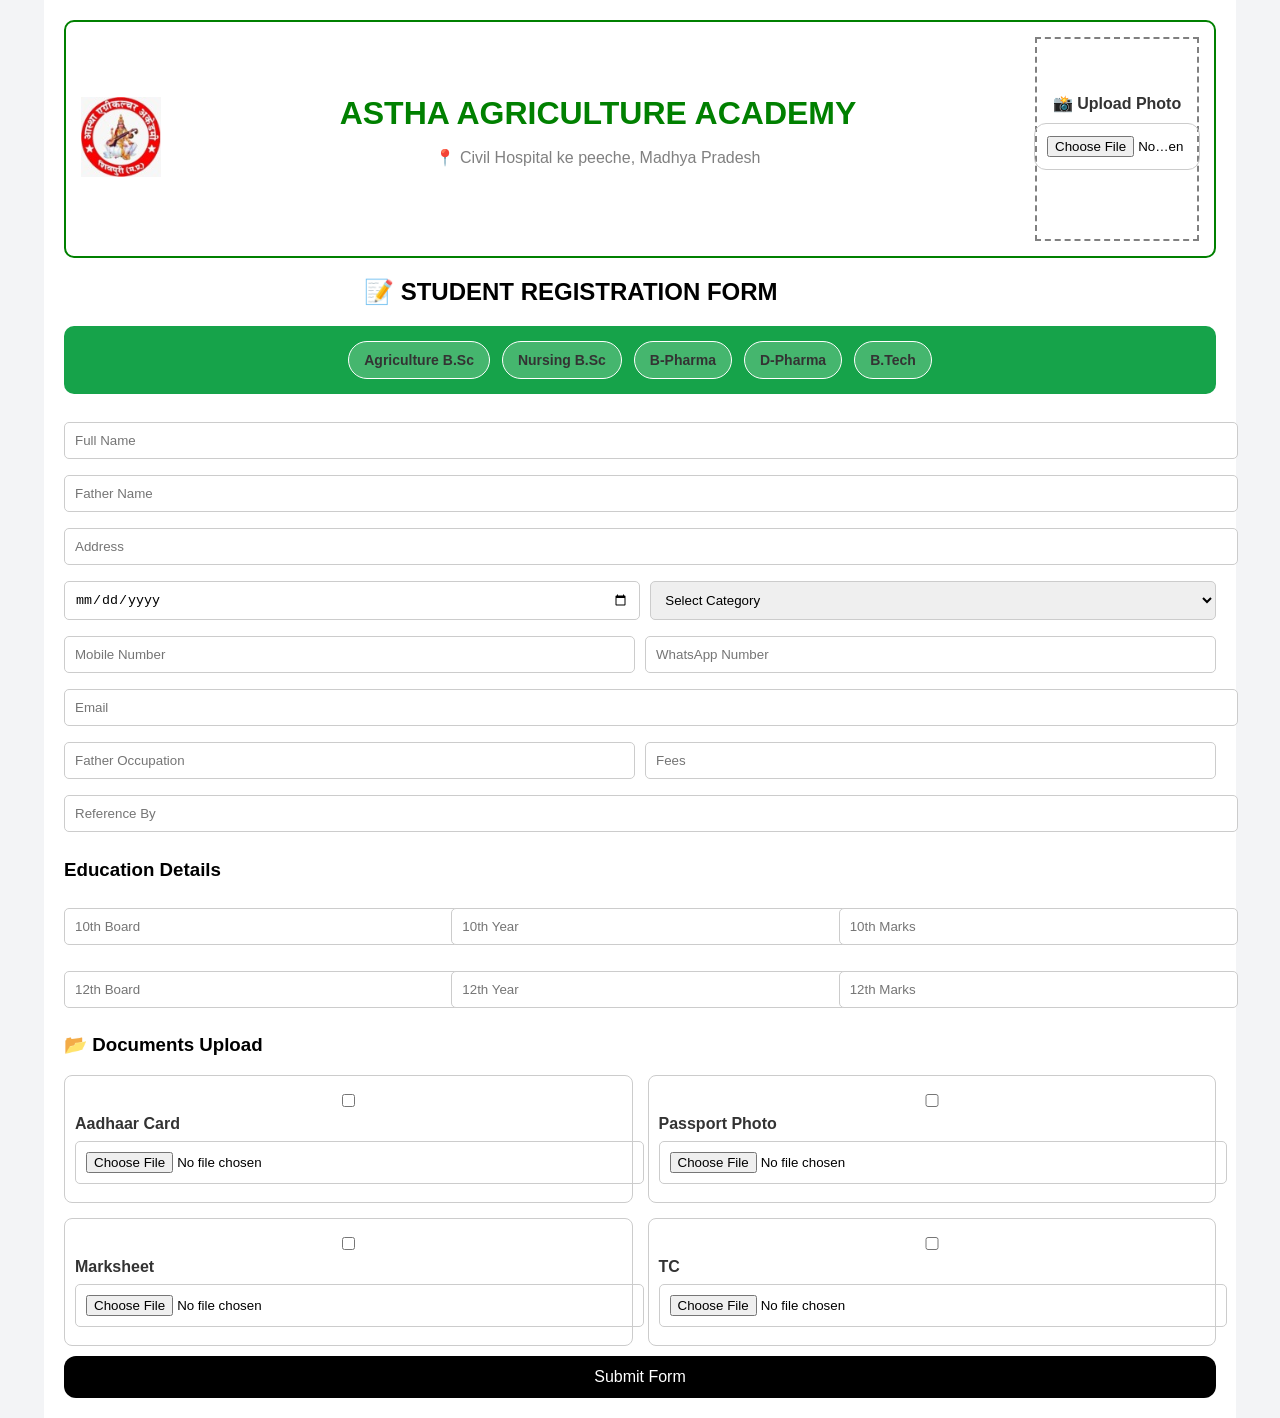
==== form.html @ 6e3533cc "form" ====
<!DOCTYPE html>
<html lang="en">
<head>
  <meta charset="UTF-8">
  <meta name="viewport" content="width=device-width, initial-scale=1.0">
  <title>Astha Agriculture Form</title>
  <link rel="stylesheet" href="style.css">
  <style>
body {
  margin: 0;
  font-family: Arial;
  background: #f3f4f6;
}

.container {
  width: 90%;
  margin: auto;
  background: white;
  padding: 20px;
}

.header {
  display: flex;
  justify-content: space-between;
  align-items: center;
  gap: 15px;
  border: 2px solid green;
  padding: 15px;
  border-radius: 10px;
  flex-wrap: wrap;
}

.logo img {
  width: 80px;
  height: 80px;
}

.title {
  text-align: center;
  flex: 1;
}

.title h1 {
  color: green;
  margin: 0;
}

.photo-box {
  width: 140px;
  height: 180px;
  border: 2px dashed gray;
  display: flex;
  flex-direction: column;
  justify-content: center;
  align-items: center;
}

.course-bar {
  background: green;
  color: white;
  padding: 10px;
  display: flex;
  justify-content: space-around;
  flex-wrap: wrap;
  margin-top: 10px;
}

form input, form select {
  width: 100%;
  padding: 10px;
  margin: 8px 0;
  border: 1px solid #ccc;
  border-radius: 5px;
}

.row {
  display: flex;
  gap: 10px;
}

.table {
  display: grid;
  grid-template-columns: repeat(3, 1fr);
  gap: 10px;
}

.documents {
  display: grid;
  grid-template-columns: repeat(2, 1fr);
  gap: 15px;
}

.doc-box {
  border: 1px solid #ccc;
  padding: 10px;
  border-radius: 8px;
}

button {
  width: 100%;
  padding: 12px;
  background: black;
  color: white;
  border: none;
  margin-top: 10px;
  cursor: pointer;
}

button:hover {
  background: #333;
}

@media (max-width: 768px) {
  .header {
    flex-direction: column;
    text-align: center;
  }

  .row {
    flex-direction: column;
  }

  .table {
    grid-template-columns: 1fr;
  }

  .documents {
    grid-template-columns: 1fr;
  }

  .course-bar {
    flex-direction: column;
  }
}
.course-bar {
  display: flex;
  flex-wrap: wrap;
  gap: 12px;
  padding: 15px;
  background: #16a34a;
  border-radius: 10px;
  margin: 15px 0;
  color: white;
  justify-content: center;
}

/* HIDE DEFAULT RADIO */
.course-bar input[type="radio"] {
  display: none;
}

/* LABEL AS BUTTON */
.course-bar label {
  padding: 10px 15px;
  background: rgba(255, 255, 255, 0.2);
  border: 1px solid white;
  border-radius: 25px;
  cursor: pointer;
  transition: 0.3s;
  font-size: 14px;
}

/* HOVER EFFECT */
.course-bar label:hover {
  background: white;
  color: #16a34a;
}

/* SELECTED STATE */
.course-bar input[type="radio"]:checked + label {
  background: white;
  color: #16a34a;
  font-weight: bold;
}
</style>
</head>

<body>

<div class="container">

 <!-- HEADER / NAVBAR -->
<div class="header">

  <!-- LOGO LEFT -->
  <div class="logo">
    <img src="assets/logo.jpeg" alt="logo">
  </div>

  <!-- CENTER TITLE -->
  <div class="title">
    <h1>ASTHA AGRICULTURE ACADEMY</h1>
    <p>📍 Civil Hospital ke peeche, Madhya Pradesh</p>
  </div>

  <!-- RIGHT PHOTO (UPDATED) -->
  <div class="photo-box">
    <label for="photo">📸 Upload Photo</label>
    <input type="file" id="photo">
  </div>

</div>

  <h2 style="padding-left: 300px;">📝 STUDENT REGISTRATION FORM</h2>

  <!-- COURSE BAR -->
  <div class="course-bar">

  <input type="radio" id="c1" name="course" value="Agriculture B.Sc">
  <label for="c1">Agriculture B.Sc</label>

  <input type="radio" id="c2" name="course" value="Nursing B.Sc">
  <label for="c2">Nursing B.Sc</label>

  <input type="radio" id="c3" name="course" value="B-Pharma">
  <label for="c3">B-Pharma</label>

  <input type="radio" id="c4" name="course" value="D-Pharma">
  <label for="c4">D-Pharma</label>

  <input type="radio" id="c5" name="course" value="B.Tech">
  <label for="c5">B.Tech</label>

</div>
  <!-- FORM -->
  <form>

    <input type="text" name="name" placeholder="Full Name">
    <input type="text" name="father" placeholder="Father Name">
   <input type="text" name="address" placeholder="Address">

    <div class="row">
      <input type="date" name="dob">
      <select name="category">
        <option>Select Category</option>
        <option>GEN</option>
        <option>OBC</option>
        <option>SC</option>
        <option>ST</option>
      </select>
    </div>

    <div class="row">
      <input type="text" name="mobile" placeholder="Mobile Number">
<input type="text" name="whatsapp" placeholder="WhatsApp Number">

    </div>

   <input type="email" name="email" placeholder="Email">

    <div class="row">
      <input type="text" name="occupation" placeholder="Father Occupation">
      <input type="text" name="fees" placeholder="Fees">
    </div>

<input type="text" name="reference" placeholder="Reference By">
    <!-- EDUCATION -->
    <h3>Education Details</h3>

    <div class="table">
      <input name="tenthBoard" placeholder="10th Board">
<input name="tenthYear" placeholder="10th Year">
<input name="tenthMarks" placeholder="10th Marks">

<input name="twelfthBoard" placeholder="12th Board">
<input name="twelfthYear" placeholder="12th Year">
<input name="twelfthMarks" placeholder="12th Marks">
</div>

    <!-- NEW SECTION: DOCUMENTS -->
<h3>📂 Documents Upload</h3>

<div class="documents">

  <div class="doc-box">
    <label><input type="checkbox"> Aadhaar Card</label>
    <input type="file">
  </div>

  <div class="doc-box">
    <label><input type="checkbox"> Passport Photo</label>
    <input type="file">
  </div>

  <div class="doc-box">
    <label><input type="checkbox"> Marksheet</label>
    <input type="file">
  </div>

  <div class="doc-box">
    <label><input type="checkbox"> TC</label>
    <input type="file">
  </div>

</div>

    <button type="submit">Submit Form</button>

    

  </form>

</div>
<script src="script.js"></script>
</body>
</html>
---- style.css ----
body {
  margin: 0;
  font-family: Arial;
  background: #f3f4f6;
}

.container {
  width: 90%;
  margin: auto;
  background: white;
  padding: 20px;
}

/* HEADER */
.header {
  display: flex;
  justify-content: space-between;
  align-items: center;
  gap: 10px;
  border: 2px solid green;
  padding: 15px;
  border-radius: 10px;
  flex-wrap: wrap;
}

/* LOGO */
.logo img {
  width: 80px;
  height: 80px;
}

/* TITLE */
.title {
  text-align: center;
  flex: 1;
}

.title h1 {
  color: green;
  margin: 0;
}

/* UPLOAD BOX */
.upload-box {
  border: 2px dashed gray;
  padding: 10px;
  text-align: center;
}

/* COURSE BAR */
.course-bar {
  background: green;
  color: white;
  padding: 10px;
  display: flex;
  justify-content: space-around;
  flex-wrap: wrap;
}

/* FORM */
form input, form select {
  width: 100%;
  padding: 10px;
  margin: 8px 0;
}

.row {
  display: flex;
  gap: 10px;
}

/* TABLE STYLE */
.table {
  display: grid;
  grid-template-columns: repeat(3, 1fr);
  gap: 10px;
}

/* BUTTON */
button {
  width: 100%;
  padding: 12px;
  background: black;
  color: white;
  border: none;
  margin-top: 10px;
}

/* 🔥 RESPONSIVE MOBILE */
@media (max-width: 768px) {

  .header {
    flex-direction: column;
    text-align: center;
  }

  .row {
    flex-direction: column;
  }

  .table {
    grid-template-columns: 1fr;
  }

  .course-bar {
    flex-direction: column;
    gap: 5px;
  }
}
/* HEADER FIX */
.header {
  display: flex;
  justify-content: space-between;
  align-items: center;
  gap: 15px;
  border: 2px solid green;
  padding: 15px;
  border-radius: 10px;
  flex-wrap: wrap;
}

/* PHOTO BOX (NEW DESIGN - VERTICAL LIKE FORM STYLE) */
.photo-box {
  width: 140px;
  height: 180px;
  border: 2px dashed gray;
  display: flex;
  flex-direction: column;
  justify-content: center;
  align-items: center;
  padding: 10px;
  text-align: center;
}

.photo-box input {
  width: 100%;
  margin-top: 10px;
}

/* DOCUMENT SECTION */
.documents {
  display: grid;
  grid-template-columns: repeat(2, 1fr);
  gap: 15px;
  margin-top: 10px;
}

.doc-box {
  border: 1px solid #ccc;
  padding: 10px;
  border-radius: 8px;
}

/* RESPONSIVE UPDATE */
@media (max-width: 768px) {

  .header {
    flex-direction: column;
  }

  .photo-box {
    width: 100%;
    height: auto;
  }

  .row {
    flex-direction: column;
  }

  .documents {
    grid-template-columns: 1fr;
  }

  .course-bar {
    flex-direction: column;
    gap: 5px;
  }
}
body {
  margin: 0;
  font-family: Arial;
  background: linear-gradient(to right, #334155, #06b6d4);
  height: 100vh;
  display: flex;
  align-items: center;
  justify-content: center;
}

/* CARD */
.card {
  background: white;
  width: 100%;
  max-width: 380px;
  padding: 30px;
  border-radius: 25px;
  box-shadow: 0px 10px 30px rgba(0,0,0,0.3);
  text-align: center;
}

/* ICON */
.icon {
  background: #334155;
  color: white;
  width: 70px;
  height: 70px;
  margin: auto;
  border-radius: 50%;
  display: flex;
  align-items: center;
  justify-content: center;
  font-size: 30px;
}

/* TEXT */
h1 {
  margin-top: 15px;
  color: #334155;
}

p {
  color: gray;
}

/* FORM */
form {
  text-align: left;
  margin-top: 20px;
}

label {
  font-weight: bold;
  color: #333;
}

input {
  width: 100%;
  padding: 12px;
  margin-top: 8px;
  margin-bottom: 15px;
  border: 1px solid #ccc;
  border-radius: 12px;
  outline: none;
}

input:focus {
  border-color: #06b6d4;
}

/* PASSWORD BOX */
.password-box {
  position: relative;
}

.password-box i {
  position: absolute;
  right: 12px;
  top: 15px;
  cursor: pointer;
  color: gray;
}

/* ERROR */
#error {
  color: red;
  font-size: 13px;
}

/* BUTTON */
button {
  width: 100%;
  padding: 12px;
  background: #334155;
  color: white;
  border: none;
  border-radius: 12px;
  font-size: 16px;
  cursor: pointer;
  transition: 0.3s;
}

button:hover {
  background: #1f2937;
}

/* RESPONSIVE */
@media (max-width: 500px) {
  .card {
    margin: 20px;
  }
}


body {
  margin: 0;
  font-family: Arial;
  background: #f3f4f6;
}

.container {
  width: 90%;
  margin: auto;
  background: white;
  padding: 20px;
}

/* HEADER */
.header {
  display: flex;
  justify-content: space-between;
  align-items: center;
  gap: 15px;
  border: 2px solid green;
  padding: 15px;
  border-radius: 10px;
  flex-wrap: wrap;
}

/* LOGO */
.logo img {
  width: 80px;
  height: 80px;
}

/* TITLE */
.title {
  text-align: center;
  flex: 1;
}

.title h1 {
  color: green;
  margin: 0;
}

/* PHOTO BOX */
.photo-box {
  width: 140px;
  height: 180px;
  border: 2px dashed gray;
  display: flex;
  flex-direction: column;
  justify-content: center;
  align-items: center;
}

/* COURSE BAR */
.course-bar {
  background: green;
  color: white;
  padding: 10px;
  display: flex;
  justify-content: space-around;
  flex-wrap: wrap;
}

/* FORM */
form input, form select {
  width: 100%;
  padding: 10px;
  margin: 8px 0;
}

.row {
  display: flex;
  gap: 10px;
}

.table {
  display: grid;
  grid-template-columns: repeat(3, 1fr);
  gap: 10px;
}

.documents {
  display: grid;
  grid-template-columns: repeat(2, 1fr);
  gap: 15px;
}

.doc-box {
  border: 1px solid #ccc;
  padding: 10px;
  border-radius: 8px;
}

/* BUTTON */
button {
  width: 100%;
  padding: 12px;
  background: black;
  color: white;
  border: none;
  margin-top: 10px;
}

/* RESPONSIVE */
@media (max-width: 768px) {
  .header {
    flex-direction: column;
    text-align: center;
  }

  .row {
    flex-direction: column;
  }

  .table {
    grid-template-columns: 1fr;
  }

  .documents {
    grid-template-columns: 1fr;
  }

  .course-bar {
    flex-direction: column;
  }
}

body {
  margin: 0;
  font-family: Arial;
  background: #f3f4f6;
}

.container {
  width: 90%;
  margin: auto;
  background: white;
  padding: 20px;
}

/* HEADER */
.header {
  display: flex;
  justify-content: space-between;
  align-items: center;
  gap: 15px;
  border: 2px solid green;
  padding: 15px;
  border-radius: 10px;
  flex-wrap: wrap;
}

/* LOGO */
.logo img {
  width: 80px;
  height: 80px;
}

/* TITLE */
.title {
  text-align: center;
  flex: 1;
}

.title h1 {
  color: green;
  margin: 0;
}

/* PHOTO BOX */
.photo-box {
  width: 140px;
  height: 180px;
  border: 2px dashed gray;
  display: flex;
  flex-direction: column;
  justify-content: center;
  align-items: center;
}

/* COURSE BAR */
.course-bar {
  background: green;
  color: white;
  padding: 10px;
  display: flex;
  justify-content: space-around;
  flex-wrap: wrap;
}

/* FORM */
form input, form select {
  width: 100%;
  padding: 10px;
  margin: 8px 0;
}

.row {
  display: flex;
  gap: 10px;
}

.table {
  display: grid;
  grid-template-columns: repeat(3, 1fr);
  gap: 10px;
}

.documents {
  display: grid;
  grid-template-columns: repeat(2, 1fr);
  gap: 15px;
}

.doc-box {
  border: 1px solid #ccc;
  padding: 10px;
  border-radius: 8px;
}

/* BUTTON */
button {
  width: 100%;
  padding: 12px;
  background: black;
  color: white;
  border: none;
  margin-top: 10px;
}

/* RESPONSIVE */
@media (max-width: 768px) {
  .header {
    flex-direction: column;
    text-align: center;
  }

  .row {
    flex-direction: column;
  }

  .table {
    grid-template-columns: 1fr;
  }

  .documents {
    grid-template-columns: 1fr;
  }

  .course-bar {
    flex-direction: column;
  }
}
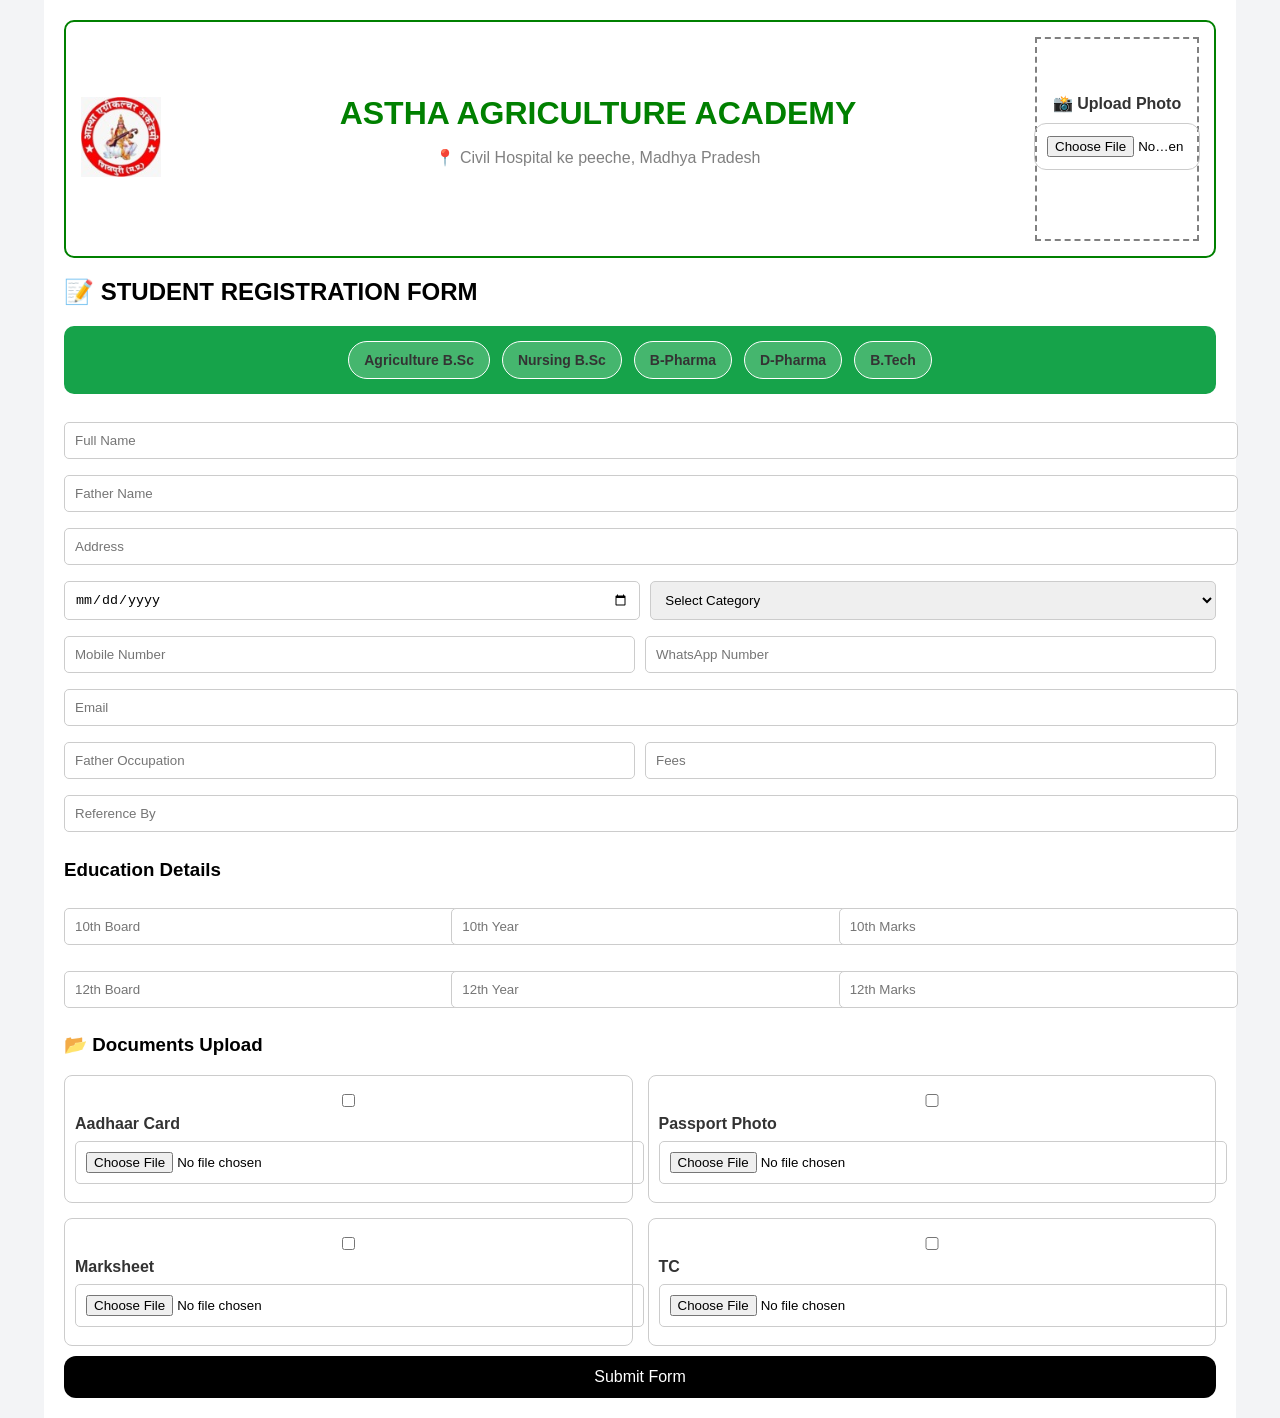
==== commit 0e29c61c: "logout added" ====
--- a/form.html
+++ b/form.html
@@ -201,7 +201,7 @@
 
 </div>
 
-  <h2 style="padding-left: 300px;">📝 STUDENT REGISTRATION FORM</h2>
+  <h2 >📝 STUDENT REGISTRATION FORM</h2>
 
   <!-- COURSE BAR -->
   <div class="course-bar">
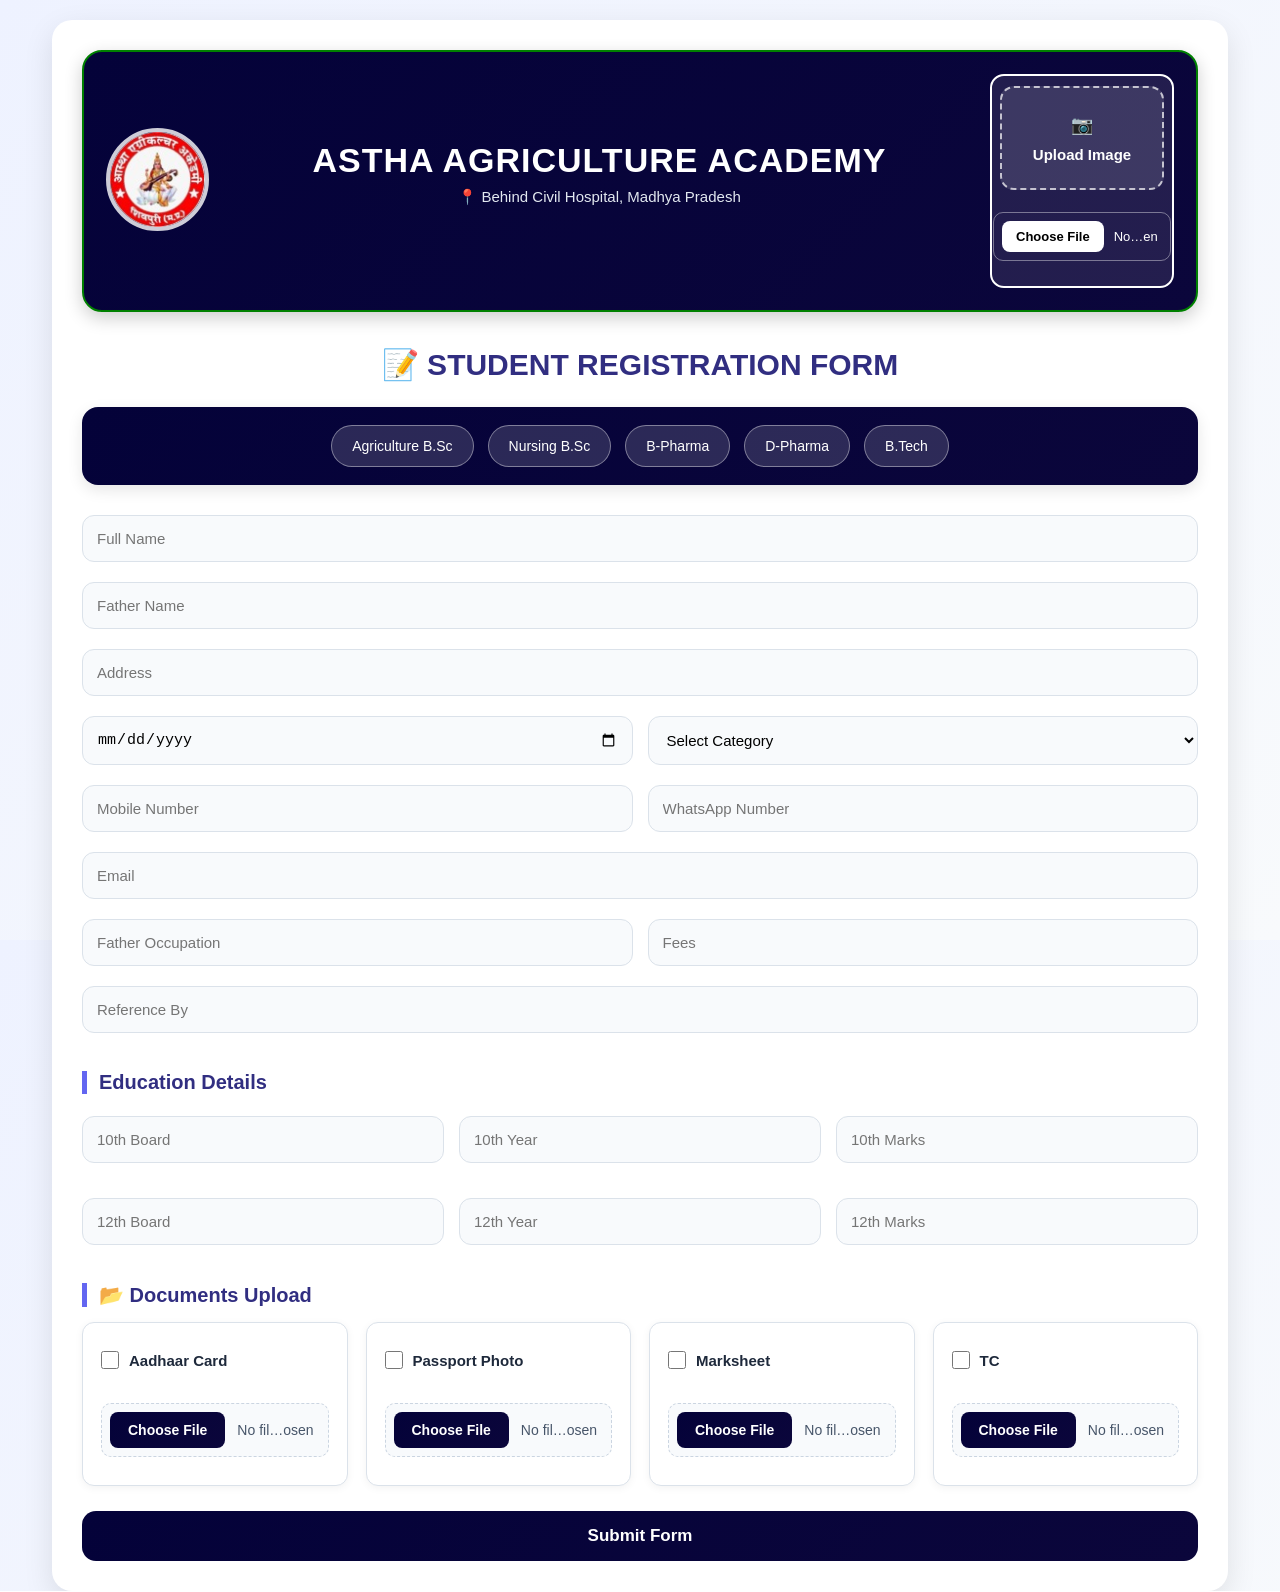
==== commit dabe84a6: "changes" ====
--- a/form.html
+++ b/form.html
@@ -1,116 +1,248 @@
 <!DOCTYPE html>
 <html lang="en">
+
 <head>
   <meta charset="UTF-8">
   <meta name="viewport" content="width=device-width, initial-scale=1.0">
   <title>Astha Agriculture Form</title>
   <link rel="stylesheet" href="style.css">
   <style>
-body {
+    body {
   margin: 0;
-  font-family: Arial;
-  background: #f3f4f6;
-}
-
+  font-family: 'Segoe UI', Tahoma, Geneva, Verdana, sans-serif;
+  background: linear-gradient(135deg, #eef2ff, #f8fafc);
+  padding: 20px;
+}
+
+/* MAIN CONTAINER */
 .container {
   width: 90%;
+  max-width: 1200px;
   margin: auto;
-  background: white;
-  padding: 20px;
-}
-
+  background: #ffffff;
+  padding: 30px;
+  border-radius: 20px;
+  box-shadow: 0 10px 30px rgba(0, 0, 0, 0.1);
+}
+
+/* HEADER */
 .header {
+  background: linear-gradient(135deg, #040239, #0b063b);
   display: flex;
   justify-content: space-between;
   align-items: center;
-  gap: 15px;
-  border: 2px solid green;
-  padding: 15px;
-  border-radius: 10px;
+  gap: 20px;
+  padding: 22px;
+  border-radius: 20px;
   flex-wrap: wrap;
-}
-
+  color: white;
+  box-shadow: 0 6px 18px rgba(0,0,0,0.2);
+}
+
+/* LOGO */
 .logo img {
-  width: 80px;
-  height: 80px;
-}
-
+  width: 95px;
+  height: 95px;
+  border-radius: 50%;
+  object-fit: cover;
+  border: 4px solid rgba(255,255,255,0.8);
+}
+
+/* TITLE */
 .title {
   text-align: center;
   flex: 1;
 }
 
 .title h1 {
-  color: green;
   margin: 0;
-}
-
+  font-size: 34px;
+  letter-spacing: 1px;
+  color: white;
+  font-weight: bold;
+}
+
+.title p {
+  margin-top: 8px;
+  font-size: 15px;
+  color: #e2e8f0;
+}
+
+/* PHOTO BOX */
 .photo-box {
-  width: 140px;
-  height: 180px;
-  border: 2px dashed gray;
+  width: 150px;
+  height: 190px;
+  border: 2px solid white;
+  border-radius: 14px;
+  background: rgba(249, 246, 246, 0.1);
   display: flex;
   flex-direction: column;
   justify-content: center;
   align-items: center;
-}
-
+  transition: 0.3s ease;
+}
+
+.photo-box:hover {
+  background: rgba(255,255,255,0.2);
+  transform: scale(1.03);
+}
+
+.photo-box label {
+  font-weight: 600;
+  margin-bottom: 10px;
+  cursor: pointer;
+}
+
+.photo-box input {
+  color: white;
+}
+
+/* FORM TITLE */
+h2 {
+  text-align: center;
+  color: #312e81;
+  margin-top: 35px;
+  margin-bottom: 25px;
+  font-size: 30px;
+  font-weight: bold;
+}
+
+/* COURSE BAR */
 .course-bar {
-  background: green;
-  color: white;
-  padding: 10px;
-  display: flex;
-  justify-content: space-around;
+  display: flex;
   flex-wrap: wrap;
-  margin-top: 10px;
-}
-
-form input, form select {
+  gap: 14px;
+  padding: 18px;
+  background: linear-gradient(135deg, #040239, #0b063b);
+  border-radius: 16px;
+  margin: 20px 0;
+  justify-content: center;
+  box-shadow: 0 5px 15px rgba(0,0,0,0.1);
+}
+
+.course-bar input[type="radio"] {
+  display: none;
+}
+
+.course-bar label {
+  padding: 12px 20px;
+  background: rgba(255,255,255,0.15);
+  border: 1px solid rgba(255,255,255,0.4);
+  border-radius: 30px;
+  cursor: pointer;
+  transition: 0.3s;
+  color: white;
+  font-size: 14px;
+  font-weight: 500;
+}
+
+.course-bar label:hover {
+  background: white;
+  color: #4338ca;
+  transform: translateY(-2px);
+}
+
+.course-bar input[type="radio"]:checked + label {
+  background: white;
+  color: #4338ca;
+  font-weight: bold;
+}
+
+/* INPUTS */
+form input,
+form select {
   width: 100%;
-  padding: 10px;
-  margin: 8px 0;
-  border: 1px solid #ccc;
-  border-radius: 5px;
-}
-
+  padding: 14px;
+  margin: 10px 0;
+  border: 1px solid #dbe2ea;
+  border-radius: 12px;
+  font-size: 15px;
+  transition: 0.3s;
+  background: #f8fafc;
+  box-sizing: border-box;
+}
+
+form input:focus,
+form select:focus {
+  outline: none;
+  border-color: #6366f1;
+  background: white;
+  box-shadow: 0 0 10px rgba(99,102,241,0.25);
+}
+
+/* ROW */
 .row {
   display: flex;
-  gap: 10px;
-}
-
+  gap: 15px;
+}
+
+/* EDUCATION TABLE */
 .table {
   display: grid;
   grid-template-columns: repeat(3, 1fr);
-  gap: 10px;
-}
-
+  gap: 15px;
+}
+
+/* DOCUMENT SECTION */
 .documents {
   display: grid;
   grid-template-columns: repeat(2, 1fr);
-  gap: 15px;
+  gap: 18px;
 }
 
 .doc-box {
-  border: 1px solid #ccc;
-  padding: 10px;
-  border-radius: 8px;
-}
-
+  border: 1px solid #dbe2ea;
+  padding: 18px;
+  border-radius: 16px;
+  background: #f8fafc;
+  transition: 0.3s;
+}
+
+.doc-box:hover {
+  transform: translateY(-4px);
+  box-shadow: 0 5px 18px rgba(0,0,0,0.08);
+}
+
+.doc-box label {
+  display: block;
+  margin-bottom: 10px;
+  font-weight: 600;
+  color: #312e81;
+}
+
+/* BUTTON */
 button {
   width: 100%;
-  padding: 12px;
-  background: black;
+  padding: 15px;
+  background: linear-gradient(135deg, #040239, #0b063b);
   color: white;
   border: none;
-  margin-top: 10px;
-  cursor: pointer;
+  border-radius: 14px;
+  margin-top: 25px;
+  font-size: 17px;
+  font-weight: bold;
+  cursor: pointer;
+  transition: 0.3s ease;
 }
 
 button:hover {
-  background: #333;
-}
-
+  transform: translateY(-2px);
+  box-shadow: 0 8px 20px rgba(67,56,202,0.35);
+}
+
+/* SECTION HEADINGS */
+h3 {
+  color: #312e81;
+  margin-top: 28px;
+  margin-bottom: 12px;
+  border-left: 5px solid #6366f1;
+  padding-left: 12px;
+  font-size: 20px;
+}
+
+/* MOBILE RESPONSIVE */
 @media (max-width: 768px) {
+
   .header {
     flex-direction: column;
     text-align: center;
@@ -130,177 +262,309 @@
 
   .course-bar {
     flex-direction: column;
-  }
-}
-.course-bar {
-  display: flex;
-  flex-wrap: wrap;
+    align-items: center;
+  }
+
+  .title h1 {
+    font-size: 24px;
+  }
+
+  .container {
+    padding: 18px;
+  }
+}
+/* DOCUMENT SECTION */
+.documents {
+  display: grid;
+  grid-template-columns: repeat(auto-fit, minmax(260px, 1fr));
+  gap: 18px;
+  margin-top: 15px;
+}
+
+/* DOCUMENT BOX */
+.doc-box {
+  background: #ffffff;
+  border: 1px solid #dbe2ea;
+  border-radius: 12px;
+  padding: 18px;
+  transition: 0.3s ease;
+  box-shadow: 0 2px 8px rgba(0,0,0,0.05);
+}
+
+.doc-box:hover {
+  border-color: #6366f1;
+  box-shadow: 0 5px 15px rgba(99,102,241,0.15);
+}
+
+/* LABEL STYLE */
+.doc-box label {
+  display: flex;
+  align-items: center;
+  gap: 10px;
+  font-size: 15px;
+  font-weight: 600;
+  color: #1e293b;
+  margin-bottom: 14px;
+  cursor: pointer;
+}
+
+/* CHECKBOX */
+.doc-box input[type="checkbox"] {
+  width: 18px;
+  height: 18px;
+  accent-color: #4f46e5;
+  cursor: pointer;
+}
+
+/* FILE INPUT */
+.doc-box input[type="file"] {
+  width: 100%;
+  padding: 10px;
+  border: 1px dashed #cbd5e1;
+  border-radius: 8px;
+  background: #f8fafc;
+  font-size: 14px;
+  cursor: pointer;
+  transition: 0.3s;
+}
+
+/* FILE INPUT HOVER */
+.doc-box input[type="file"]:hover {
+  border-color: #6366f1;
+  background: #eef2ff;
+}
+
+/* MOBILE */
+@media (max-width: 768px) {
+  .documents {
+    grid-template-columns: 1fr;
+  }
+}
+/* FILE INPUT CUSTOM STYLE */
+.doc-box input[type="file"] {
+  width: 100%;
+  font-size: 14px;
+  color: #475569;
+  background: #f8fafc;
+  border: 1px dashed #cbd5e1;
+  border-radius: 10px;
+  padding: 8px;
+  cursor: pointer;
+}
+
+/* CUSTOM BUTTON */
+.doc-box input[type="file"]::file-selector-button {
+  background: linear-gradient(135deg, #040239, #0b063b);
+  color: white;
+  border: none;
+  padding: 10px 18px;
+  border-radius: 8px;
+  cursor: pointer;
+  margin-right: 12px;
+  font-weight: 600;
+  transition: 0.3s;
+}
+
+/* BUTTON HOVER */
+.doc-box input[type="file"]::file-selector-button:hover {
+  background: linear-gradient(135deg, #040239, #0b063b);
+}
+/* PHOTO SECTION */
+.photo-box {
+  width: 160px;
+  display: flex;
+  flex-direction: column;
   gap: 12px;
-  padding: 15px;
-  background: #16a34a;
+}
+
+/* PREVIEW BOX */
+.photo-preview {
+  width: 100%;
+  height: 190px;
+  border: 2px dashed rgba(255,255,255,0.7);
+  border-radius: 14px;
+  background: rgba(255,255,255,0.12);
+  display: flex;
+  flex-direction: column;
+  justify-content: center;
+  align-items: center;
+  color: white;
+  font-size: 18px;
+  font-weight: 600;
+  text-align: center;
+  transition: 0.3s ease;
+}
+
+.photo-preview span {
+  margin-top: 10px;
+  font-size: 15px;
+}
+
+.photo-preview:hover {
+  background: rgba(255,255,255,0.2);
+  transform: scale(1.02);
+}
+
+/* FILE INPUT */
+.photo-box input[type="file"] {
+  width: 100%;
+  font-size: 13px;
+  color: white;
+  background:135deg, #040239, #0b063b;
+  border: 1px solid rgba(255,255,255,0.4);
   border-radius: 10px;
-  margin: 15px 0;
-  color: white;
-  justify-content: center;
-}
-
-/* HIDE DEFAULT RADIO */
-.course-bar input[type="radio"] {
-  display: none;
-}
-
-/* LABEL AS BUTTON */
-.course-bar label {
-  padding: 10px 15px;
-  background: rgba(255, 255, 255, 0.2);
-  border: 1px solid white;
-  border-radius: 25px;
-  cursor: pointer;
-  transition: 0.3s;
-  font-size: 14px;
-}
-
-/* HOVER EFFECT */
-.course-bar label:hover {
+  padding: 8px;
+  cursor: pointer;
+}
+
+/* CUSTOM BUTTON */
+.photo-box input[type="file"]::file-selector-button {
   background: white;
-  color: #16a34a;
-}
-
-/* SELECTED STATE */
-.course-bar input[type="radio"]:checked + label {
-  background: white;
-  color: #16a34a;
-  font-weight: bold;
-}
-</style>
+  color: 135deg, #040239, #0b063b;
+  border: none;
+  padding: 8px 14px;
+  border-radius: 8px;
+  cursor: pointer;
+  font-weight: 600;
+  margin-right: 10px;
+}
+  </style>
 </head>
 
 <body>
 
-<div class="container">
-
- <!-- HEADER / NAVBAR -->
-<div class="header">
-
-  <!-- LOGO LEFT -->
-  <div class="logo">
-    <img src="assets/logo.jpeg" alt="logo">
+  <div class="container">
+
+    <!-- HEADER / NAVBAR -->
+    <div class="header">
+
+      <!-- LOGO LEFT -->
+      <div class="logo">
+        <img src="assets/logo.jpeg" alt="logo">
+      </div>
+
+      <!-- CENTER TITLE -->
+      <div class="title">
+        <h1>ASTHA AGRICULTURE ACADEMY</h1>
+        <p>📍 Behind Civil Hospital, Madhya Pradesh</p>
+      </div>
+
+      <!-- RIGHT PHOTO (UPDATED) -->
+      <!-- <div class="photo-box"> <label for="photo">📸 Upload Photo</label> <input type="file" id="photo"> </div> -->
+       <div class="photo-box">
+
+  <div class="photo-preview">
+    📷
+    <span>Upload Image</span>
   </div>
 
-  <!-- CENTER TITLE -->
-  <div class="title">
-    <h1>ASTHA AGRICULTURE ACADEMY</h1>
-    <p>📍 Civil Hospital ke peeche, Madhya Pradesh</p>
+  <input type="file" id="photo">
+
+</div>
+
+    </div>
+
+    <h2>📝 STUDENT REGISTRATION FORM</h2>
+
+    <!-- COURSE BAR -->
+    <div class="course-bar">
+
+      <input type="radio" id="c1" name="course" value="Agriculture B.Sc">
+      <label for="c1">Agriculture B.Sc</label>
+
+      <input type="radio" id="c2" name="course" value="Nursing B.Sc">
+      <label for="c2">Nursing B.Sc</label>
+
+      <input type="radio" id="c3" name="course" value="B-Pharma">
+      <label for="c3">B-Pharma</label>
+
+      <input type="radio" id="c4" name="course" value="D-Pharma">
+      <label for="c4">D-Pharma</label>
+
+      <input type="radio" id="c5" name="course" value="B.Tech">
+      <label for="c5">B.Tech</label>
+
+    </div>
+    <!-- FORM -->
+    <form>
+
+      <input type="text" name="name" placeholder="Full Name">
+      <input type="text" name="father" placeholder="Father Name">
+      <input type="text" name="address" placeholder="Address">
+
+      <div class="row">
+        <input type="date" name="dob">
+        <select name="category">
+          <option>Select Category</option>
+          <option>GEN</option>
+          <option>OBC</option>
+          <option>SC</option>
+          <option>ST</option>
+        </select>
+      </div>
+
+      <div class="row">
+        <input type="text" name="mobile" placeholder="Mobile Number">
+        <input type="text" name="whatsapp" placeholder="WhatsApp Number">
+
+      </div>
+
+      <input type="email" name="email" placeholder="Email">
+
+      <div class="row">
+        <input type="text" name="occupation" placeholder="Father Occupation">
+        <input type="text" name="fees" placeholder="Fees">
+      </div>
+
+      <input type="text" name="reference" placeholder="Reference By">
+      <!-- EDUCATION -->
+      <h3>Education Details</h3>
+
+      <div class="table">
+        <input name="tenthBoard" placeholder="10th Board">
+        <input name="tenthYear" placeholder="10th Year">
+        <input name="tenthMarks" placeholder="10th Marks">
+
+        <input name="twelfthBoard" placeholder="12th Board">
+        <input name="twelfthYear" placeholder="12th Year">
+        <input name="twelfthMarks" placeholder="12th Marks">
+      </div>
+
+      <!-- NEW SECTION: DOCUMENTS -->
+      <h3>📂 Documents Upload</h3>
+
+      <div class="documents">
+
+        <div class="doc-box">
+          <label><input type="checkbox"> Aadhaar Card</label>
+          <input type="file">
+        </div>
+
+        <div class="doc-box">
+          <label><input type="checkbox"> Passport Photo</label>
+          <input type="file">
+        </div>
+
+        <div class="doc-box">
+          <label><input type="checkbox"> Marksheet</label>
+          <input type="file">
+        </div>
+
+        <div class="doc-box">
+          <label><input type="checkbox"> TC</label>
+          <input type="file">
+        </div>
+
+      </div>
+
+      <button type="submit">Submit Form</button>
+
+
+
+    </form>
+
   </div>
-
-  <!-- RIGHT PHOTO (UPDATED) -->
-  <div class="photo-box">
-    <label for="photo">📸 Upload Photo</label>
-    <input type="file" id="photo">
-  </div>
-
-</div>
-
-  <h2 >📝 STUDENT REGISTRATION FORM</h2>
-
-  <!-- COURSE BAR -->
-  <div class="course-bar">
-
-  <input type="radio" id="c1" name="course" value="Agriculture B.Sc">
-  <label for="c1">Agriculture B.Sc</label>
-
-  <input type="radio" id="c2" name="course" value="Nursing B.Sc">
-  <label for="c2">Nursing B.Sc</label>
-
-  <input type="radio" id="c3" name="course" value="B-Pharma">
-  <label for="c3">B-Pharma</label>
-
-  <input type="radio" id="c4" name="course" value="D-Pharma">
-  <label for="c4">D-Pharma</label>
-
-  <input type="radio" id="c5" name="course" value="B.Tech">
-  <label for="c5">B.Tech</label>
-
-</div>
-  <!-- FORM -->
-  <form>
-
-    <input type="text" name="name" placeholder="Full Name">
-    <input type="text" name="father" placeholder="Father Name">
-   <input type="text" name="address" placeholder="Address">
-
-    <div class="row">
-      <input type="date" name="dob">
-      <select name="category">
-        <option>Select Category</option>
-        <option>GEN</option>
-        <option>OBC</option>
-        <option>SC</option>
-        <option>ST</option>
-      </select>
-    </div>
-
-    <div class="row">
-      <input type="text" name="mobile" placeholder="Mobile Number">
-<input type="text" name="whatsapp" placeholder="WhatsApp Number">
-
-    </div>
-
-   <input type="email" name="email" placeholder="Email">
-
-    <div class="row">
-      <input type="text" name="occupation" placeholder="Father Occupation">
-      <input type="text" name="fees" placeholder="Fees">
-    </div>
-
-<input type="text" name="reference" placeholder="Reference By">
-    <!-- EDUCATION -->
-    <h3>Education Details</h3>
-
-    <div class="table">
-      <input name="tenthBoard" placeholder="10th Board">
-<input name="tenthYear" placeholder="10th Year">
-<input name="tenthMarks" placeholder="10th Marks">
-
-<input name="twelfthBoard" placeholder="12th Board">
-<input name="twelfthYear" placeholder="12th Year">
-<input name="twelfthMarks" placeholder="12th Marks">
-</div>
-
-    <!-- NEW SECTION: DOCUMENTS -->
-<h3>📂 Documents Upload</h3>
-
-<div class="documents">
-
-  <div class="doc-box">
-    <label><input type="checkbox"> Aadhaar Card</label>
-    <input type="file">
-  </div>
-
-  <div class="doc-box">
-    <label><input type="checkbox"> Passport Photo</label>
-    <input type="file">
-  </div>
-
-  <div class="doc-box">
-    <label><input type="checkbox"> Marksheet</label>
-    <input type="file">
-  </div>
-
-  <div class="doc-box">
-    <label><input type="checkbox"> TC</label>
-    <input type="file">
-  </div>
-
-</div>
-
-    <button type="submit">Submit Form</button>
-
-    
-
-  </form>
-
-</div>
-<script src="script.js"></script>
+  <script src="script.js"></script>
 </body>
+
 </html>
